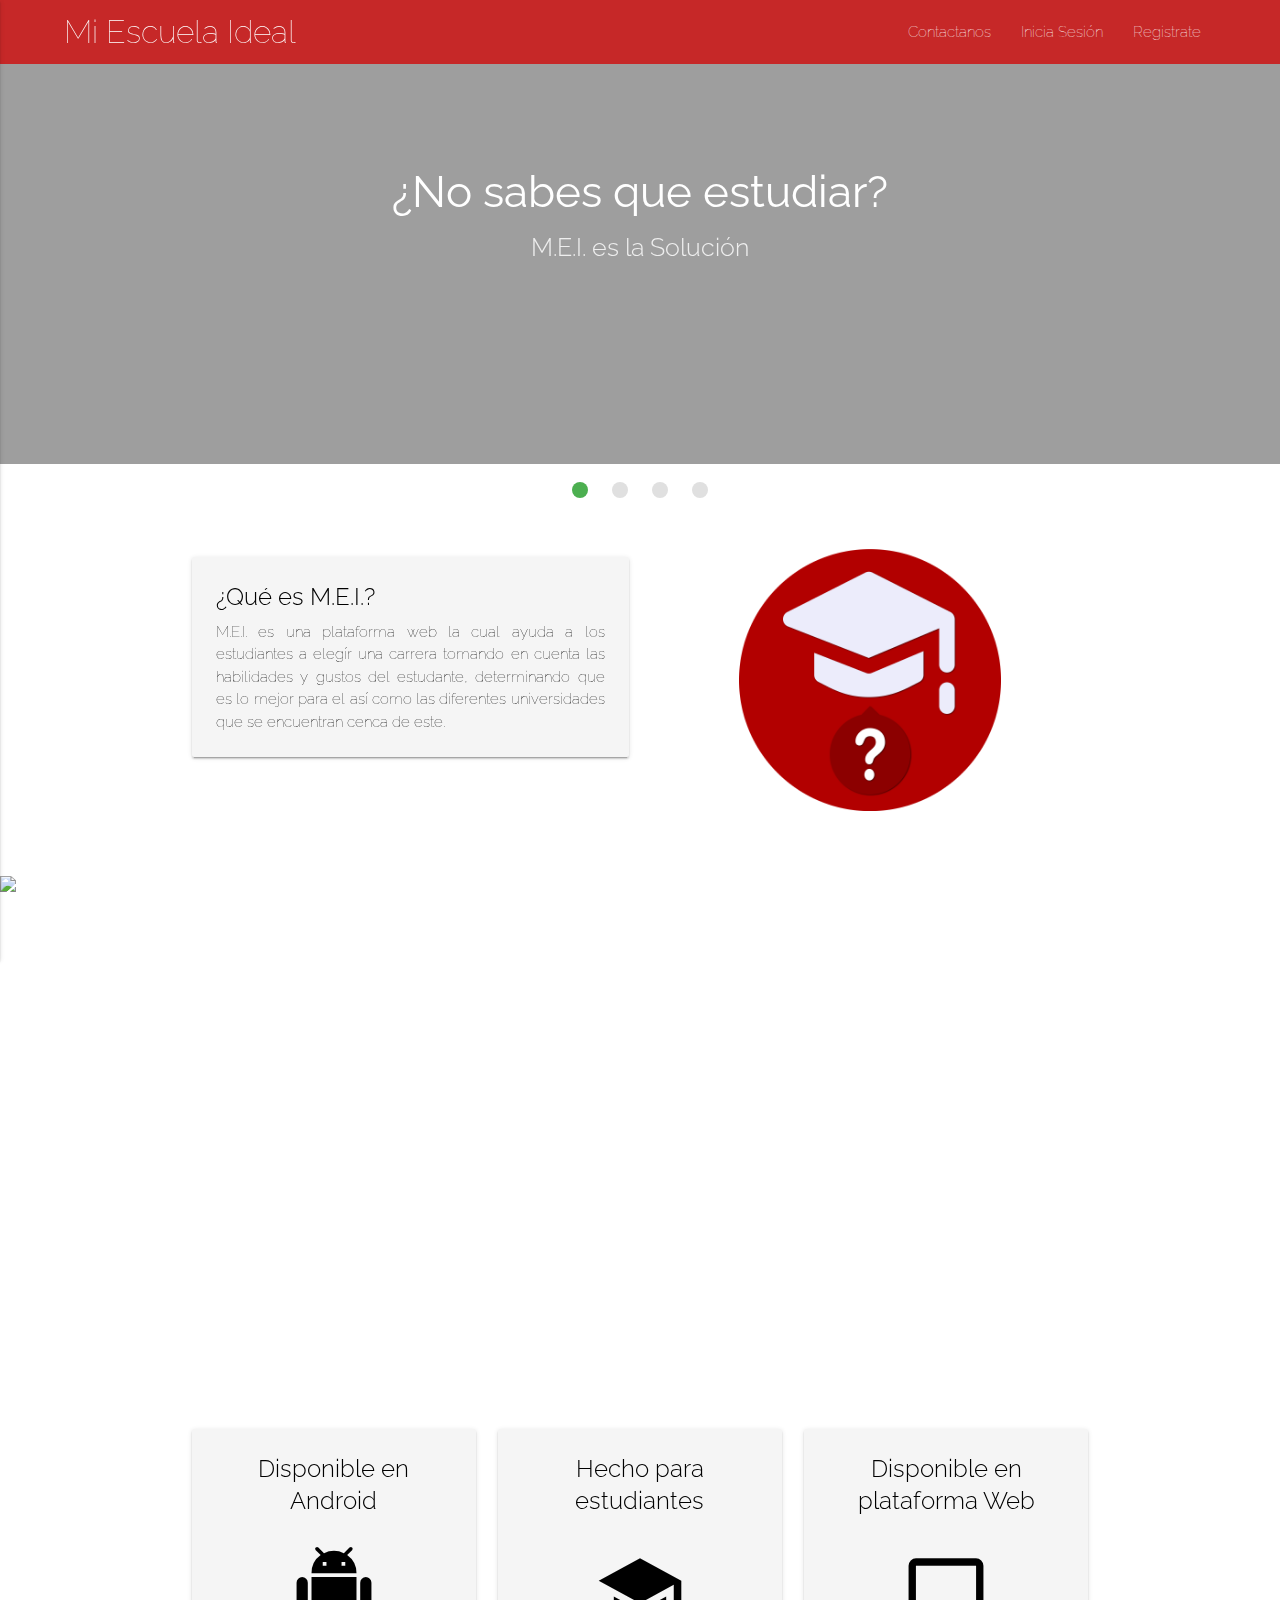
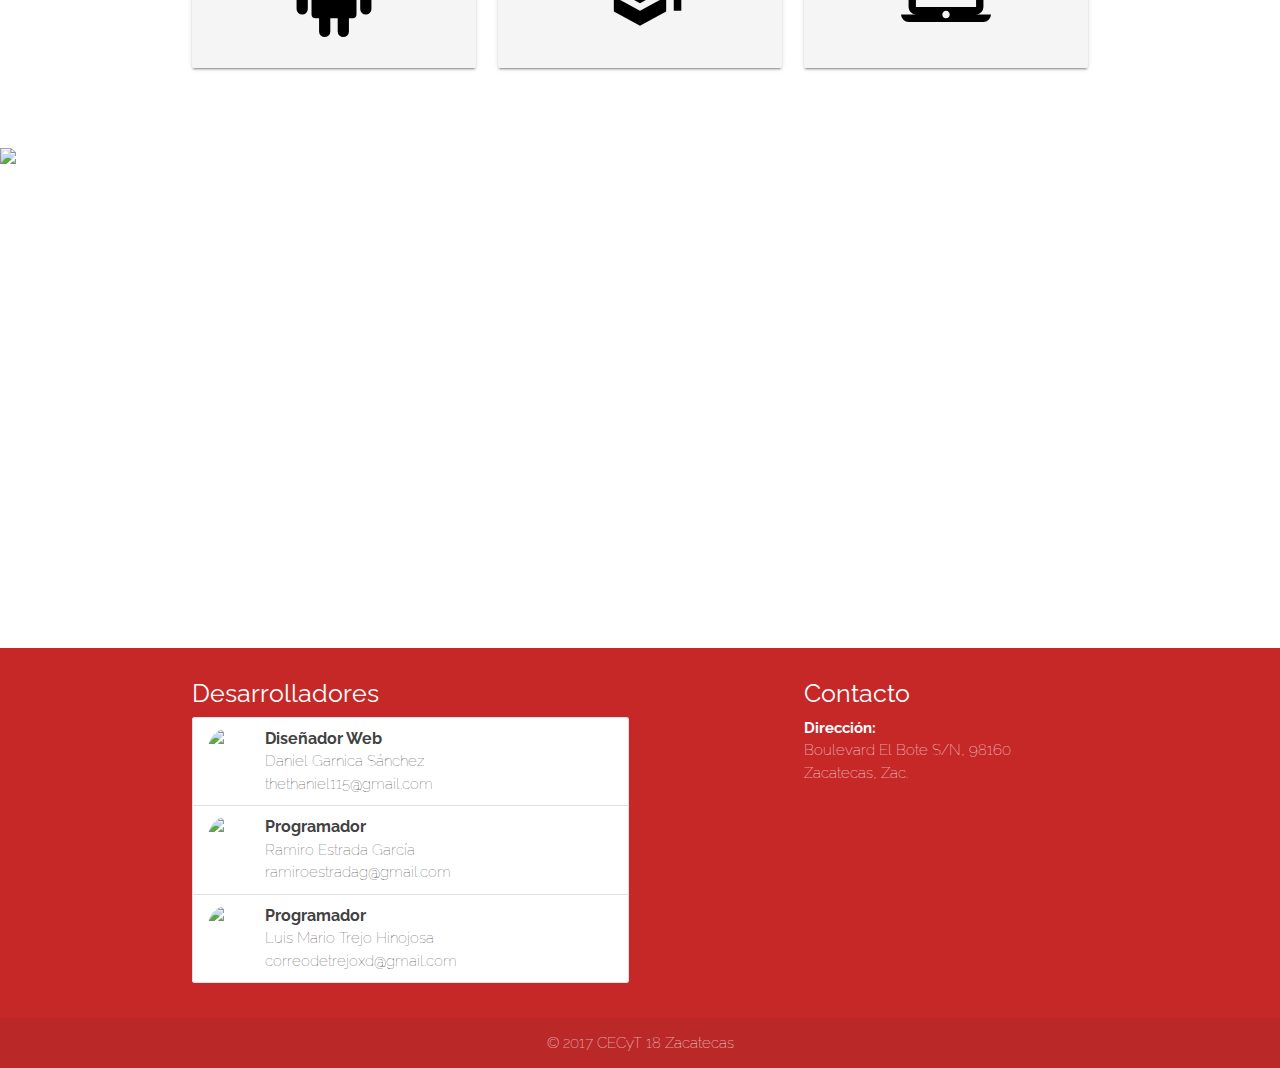
==== MEI-Master/index.html @ 79dc27df "Estructura 1.1" ====
<!DOCTYPE html>
<html>

<head>
    <!--Estilos-->
    <link rel="stylesheet" type="text/css" href="css/estilos.css">
    <!--Import Google Icon Font-->
    <link href="https://fonts.googleapis.com/icon?family=Material+Icons" rel="stylesheet">
    <link href="https://fonts.googleapis.com/css?family=Raleway" rel="stylesheet">
    <!--Import materialize.css-->
    <link type="text/css" rel="stylesheet" href="css/materialize.min.css" media="screen,projection" />
    <link href="https://fonts.googleapis.com/icon?family=Material+Icons" rel="stylesheet">

    <!--Let browser know website is optimized for mobile-->
    <meta name="viewport" content="width=device-width, initial-scale=1.0" />
    <title>Mi Escuela Ideal</title>
</head>

<body>

     <!-- MENU -->

     <nav>
        <div class="nav-wrapper red darken-3">
        <div class="container" id="div_menu">
          <a href="#!" class="brand-logo">Mi Escuela Ideal</a>
          <a href="#" data-activates="mobile-demo" class="button-collapse"><i class="material-icons">menu</i></a>
          <ul class="right hide-on-med-and-down">
              <li><a href="sass.html"> Contactanos</a></li>
              <li><a href="badges.html">Inicia Sesión </a></li>
              <li><a href="collapsible.html">Registrate</a></li>
          </ul>
          <ul class="side-nav" id="mobile-demo">
              <li><a href="sass.html">Contactanos</a></li>
              <li><a href="badges.html">Inicia Sesión</a></li>
              <li><a href="collapsible.html">Registrate</a></li>
          </ul>
        </div>
      </div>
      </nav>

    <!-- SLIDER IMGS -->

    
  <div class="slider">
        <ul class="slides">
          <li>
            <img src="https://images.unsplash.com/photo-1481627834876-b7833e8f5570?auto=format&fit=crop&w=1082&q=60&ixid=dW5zcGxhc2guY29tOzs7Ozs%3D"> <!-- random image -->
            <div class="caption center-align"><br>
              <h3>¿No sabes que estudiar?</h3>
              <h5 class="light grey-text text-lighten-3">M.E.I. es la Solución</h5>
            </div>
          </li>
          <li>
            <img src="https://images.unsplash.com/photo-1498079022511-d15614cb1c02?auto=format&fit=crop&w=1350&q=60&ixid=dW5zcGxhc2guY29tOzs7Ozs%3D"> <!-- random image -->
            <div class="caption left-align">
              <h3>Encuentra tu carrera ideal</h3>
              <h5 class="light grey-text text-lighten-3">Todo conforme a tus gustos</h5>
            </div>
          </li>
          <li>
            <img src="https://orig00.deviantart.net/b927/f/2014/279/1/8/school_classroom__late_afternoon__by_enigma_xiii-d801u9q.png"> <!-- random image -->
            <div class="caption right-align">
              <h3>Las mejores Universidades</h3>
              <h5 class="light grey-text text-lighten-3">Cerca de ti</h5>
            </div>
          </li>
          <li>
            <img src="https://images.unsplash.com/photo-1472289065668-ce650ac443d2?auto=format&fit=crop&w=1350&q=60&ixid=dW5zcGxhc2guY29tOzs7Ozs%3D"> <!-- random image -->
            <div class="caption center-align">
              <h3>Bienvenido</h3>
              <i class="large material-icons">mood</i>
            </div>
          </li>
        </ul>
      </div>

      <br><br>

      <!-- CONTENIDO -->

      <div class="container">
        <div class="row">
            <div class="col s12 m6">

              
                <div class="card grey lighten-4">
                    <div class="card-content black-text">
                      <span class="card-title">¿Qué es M.E.I.?</span>
                      <p class="" align="justify">M.E.I. es una plataforma web la cual ayuda a los estudiantes a elegír una carrera tomando en cuenta las habilidades y gustos del estudante, determinando que es lo mejor para el así como las diferentes universidades que se encuentran cenca de este.</p>
                    </div>
                  </div>
            </div>

            <div class="col s12 m6" id="div_img">
              <img src="imgs/logo1.png" alt="Mei-Logo" id="img_inicio">
            </div>
        </div>
      </div>

      <br><br>

      <div class="parallax-container">
        <div class="parallax"><img src="https://images.unsplash.com/photo-1488722796624-0aa6f1bb6399?auto=format&fit=crop&w=1350&q=60&ixid=dW5zcGxhc2guY29tOzs7Ozs%3D"></div>
      </div>

      <br><br>

      <div class="container">
        <div class="row">
            <div class="col s12 m4">
                <div class="card grey lighten-4" align="center">
                    <div class="card-content black-text" >
                      <span class="card-title">Disponible en Android</span> <br>
                      <i class="large material-icons">android</i>
                    </div>
                  </div>
            </div>
            <div class="col s12 m4">
                <div class="card grey lighten-4" align="center">
                    <div class="card-content black-text" >
                      <span class="card-title">Hecho para estudiantes</span> <br>
                      <i class="large material-icons">school</i>
                    </div>
                  </div>
            </div>
            <div class="col s12 m4">
                <div class="card grey lighten-4" align="center">
                    <div class="card-content black-text" >
                      <span class="card-title">Disponible en plataforma Web</span> <br>
                      <i class="large material-icons">laptop_mac</i>
                    </div>
                  </div>
            </div>
        </div>
      </div>

      <br><br>

      <div class="parallax-container">
        <div class="parallax"><img src="https://images.unsplash.com/photo-1427504494785-3a9ca7044f45?auto=format&fit=crop&w=1350&q=60&ixid=dW5zcGxhc2guY29tOzs7Ozs%3D"></div>
      </div>

      <footer class="page-footer red darken-3">
          <div class="container">
            <div class="row">
              <div class="col l6 s12">
                <h5 class="white-text">Desarrolladores</h5>
                

                <ul class="collection">
                    <li class="collection-item avatar">
                        <img src="https://scontent.fpbc1-1.fna.fbcdn.net/v/t1.0-9/13932920_1150654124991565_2927466632475900616_n.jpg?oh=25177d51376f16f0bc631aa8b2b98bc2&oe=5A61D539" alt="img_desarrollador" class="circle">
                        <span class="title grey-text text-darken-3"><b>Diseñador Web</b></span>
                        <p class="grey-text text-darken-3">
                           Daniel Garnica Sánchez <br>
                           thethaniel115@gmail.com
                        </p>
                      </li>

                    <li class="collection-item avatar">
                        <img src="https://scontent.fpbc1-1.fna.fbcdn.net/v/t1.0-9/15873231_1286323884757729_4393686555897294972_n.jpg?oh=0566d07095703caa8bc82ef2913d31e9&oe=5AAB07D1" alt="img_desarrollador" class="circle">
                        <span class="title grey-text text-darken-3"><b>Programador</b></span>
                        <p class="grey-text text-darken-3">
                           Ramiro Estrada García <br>
                           ramiroestradag@gmail.com
                        </p>
                      </li>

                      <li class="collection-item avatar">
                          <img src="https://scontent.fpbc1-1.fna.fbcdn.net/v/t1.0-9/17022444_1079188798860007_1580081589208064496_n.jpg?oh=ead07a1edbdae15aaeff8e404943b0e9&oe=5AA87F9F" alt="img_desarrollador" class="circle">
                          <span class="title grey-text text-darken-3"><b>Programador</b></span>
                          <p class="grey-text text-darken-3">
                             Luis Mario Trejo Hinojosa <br>
                             correodetrejoxd@gmail.com
                          </p>
                        </li>
                  </ul>

                <ul></ul>
              </div>
              <div class="col l4 offset-l2 s12">
                <h5 class="white-text">Contacto</h5>
                <ul>
                  <p class="white-text">
                    <b>Dirección:</b><br>
                    Boulevard El Bote S/N, 98160 Zacatecas, Zac.
                  </p>
                </ul>

                <div id="map"></div>

              </div>
            </div>
          </div>
          <div class="footer-copyright">
            <div class="container" align="center">
              <p class="white-text"> © 2017 CECyT 18 Zacatecas</p>
            </div>
          </div>
        </footer>

    <!--Import jQuery before materialize.js-->
    <script type="text/javascript" src="https://code.jquery.com/jquery-3.2.1.min.js"></script>
    <script type="text/javascript" src="js/materialize.min.js"></script>
    <script>
      $(document).ready(function(){
      $('.slider').slider();
      });
    </script>
    <script>$(".button-collapse").sideNav();</script>
    <script>
      $(document).ready(function(){
      $('.parallax').parallax();
      });
    </script>

    <!-- SCRIPT GOOGLE MAPS -->
    <script>
        function initMap() {
          var uluru = {lat:  22.783898, lng: -102.617015}; 
          var map = new google.maps.Map(document.getElementById('map'), {
            zoom: 17,
            center: uluru
          });
          var marker = new google.maps.Marker({
            position: uluru,
            map: map
          });
        }
      </script>
      <script async defer
      src="https://maps.googleapis.com/maps/api/js?key=AIzaSyDZfDEE62mg_IxJAJctQtb7d0nUkHH1Bvo&callback=initMap">
      </script>

    <!-- AIzaSyDZfDEE62mg_IxJAJctQtb7d0nUkHH1Bvo -->
    
</body>

</html>
---- MEI-Master/css/estilos.css ----
*{
	margin: 0px;
	padding: 0px;
	font-family: 'Raleway', sans-serif;
	font-weight: lighter;
	box-sizing: border-box;
}

#map {
	height: 200px;
	width: 100%;
   }

#img_inicio {
	width: 60%;
	display: block;
	margin-left: auto;
	margin-right: auto;
}

#div_menu {
	width: 90%;
}
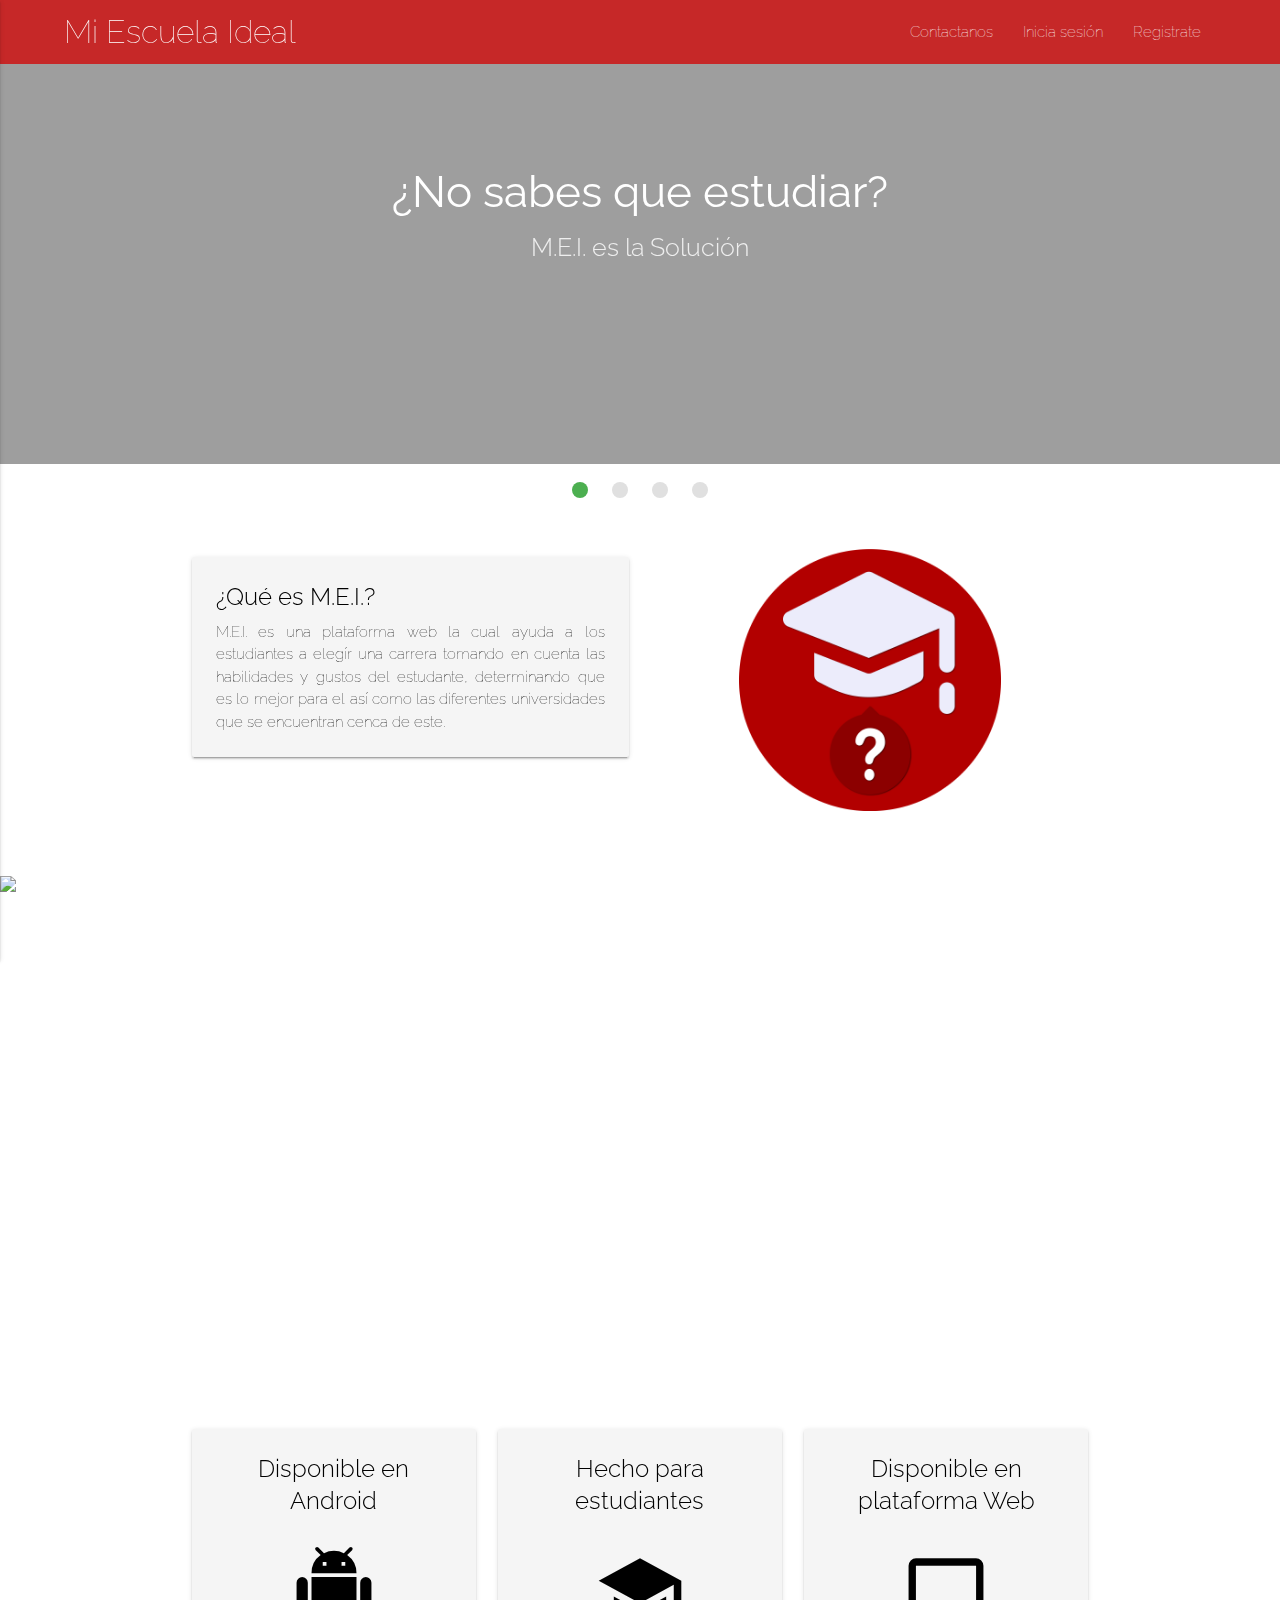
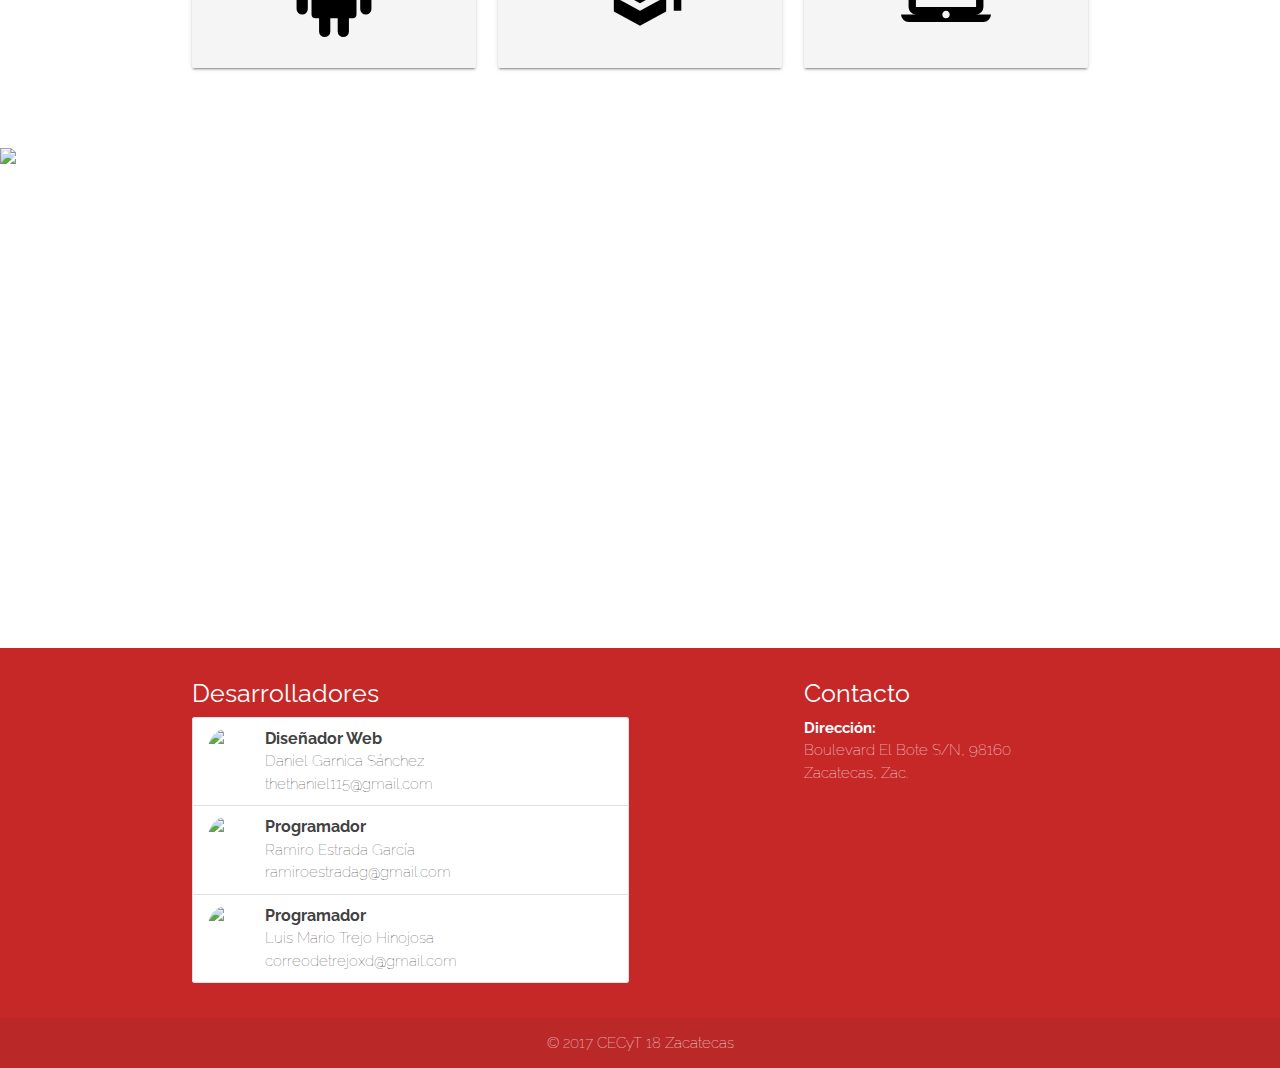
==== commit 1f0563d3: "Cambios pequeños" ====
--- a/MEI-Master/index.html
+++ b/MEI-Master/index.html
@@ -10,6 +10,7 @@
     <!--Import materialize.css-->
     <link type="text/css" rel="stylesheet" href="css/materialize.min.css" media="screen,projection" />
     <link href="https://fonts.googleapis.com/icon?family=Material+Icons" rel="stylesheet">
+    <meta charset="utf-8">
 
     <!--Let browser know website is optimized for mobile-->
     <meta name="viewport" content="width=device-width, initial-scale=1.0" />
@@ -26,14 +27,14 @@
           <a href="#!" class="brand-logo">Mi Escuela Ideal</a>
           <a href="#" data-activates="mobile-demo" class="button-collapse"><i class="material-icons">menu</i></a>
           <ul class="right hide-on-med-and-down">
-              <li><a href="sass.html"> Contactanos</a></li>
-              <li><a href="badges.html">Inicia Sesión </a></li>
-              <li><a href="collapsible.html">Registrate</a></li>
+              <li><a href="#"> Contactanos</a></li>
+              <li><a href="login.php">Inicia sesión </a></li>
+              <li><a href="signin.php">Registrate</a></li>
           </ul>
           <ul class="side-nav" id="mobile-demo">
-              <li><a href="sass.html">Contactanos</a></li>
-              <li><a href="badges.html">Inicia Sesión</a></li>
-              <li><a href="collapsible.html">Registrate</a></li>
+              <li><a href="#"> Contactanos</a></li>
+              <li><a href="login.php">Inicia sesión </a></li>
+              <li><a href="signin.php">Registrate</a></li>
           </ul>
         </div>
       </div>
@@ -233,7 +234,8 @@
       src="https://maps.googleapis.com/maps/api/js?key=AIzaSyDZfDEE62mg_IxJAJctQtb7d0nUkHH1Bvo&callback=initMap">
       </script>
 
-    <!-- AIzaSyDZfDEE62mg_IxJAJctQtb7d0nUkHH1Bvo -->
+    <!-- CLAVE GOOGLE MAPS API// AIzaSyDZfDEE62mg_IxJAJctQtb7d0nUkHH1Bvo -->
+    <!-- PRUEBA VSCODE 3.0 -->
     
 </body>
 
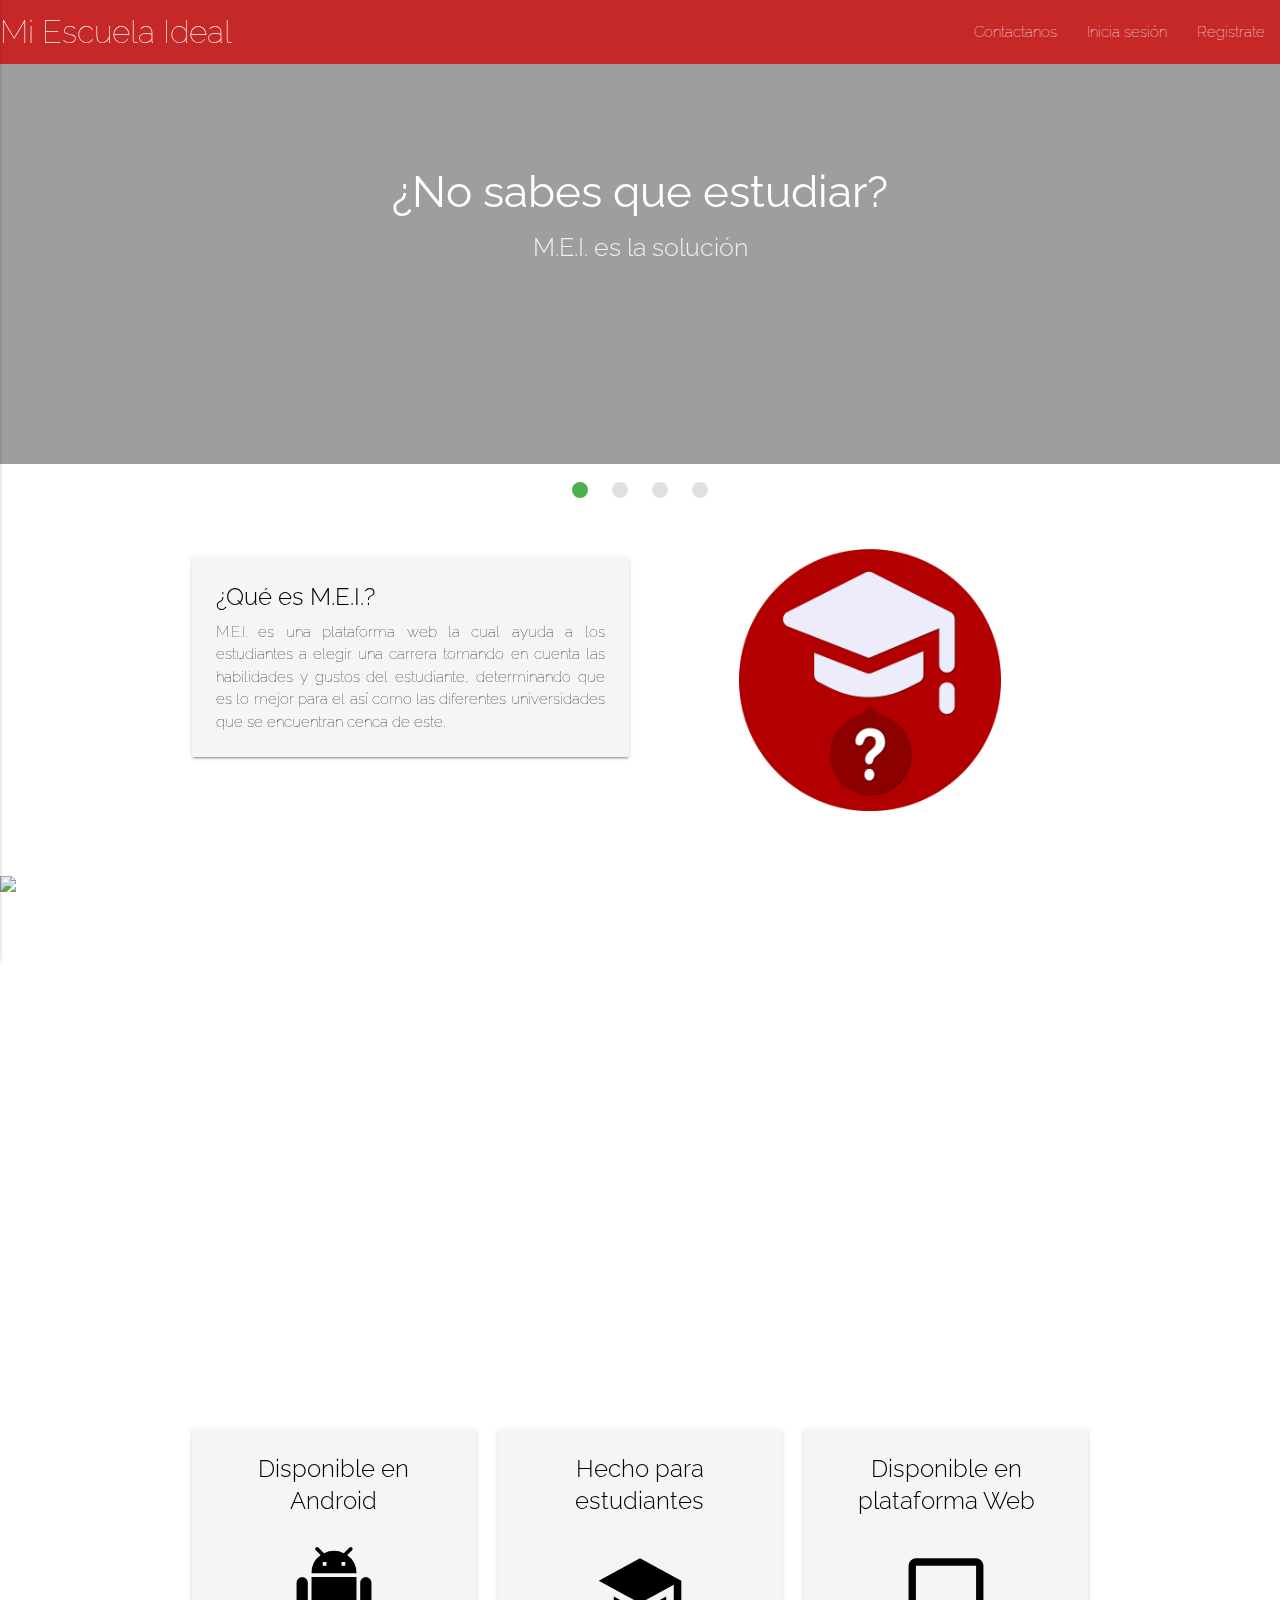
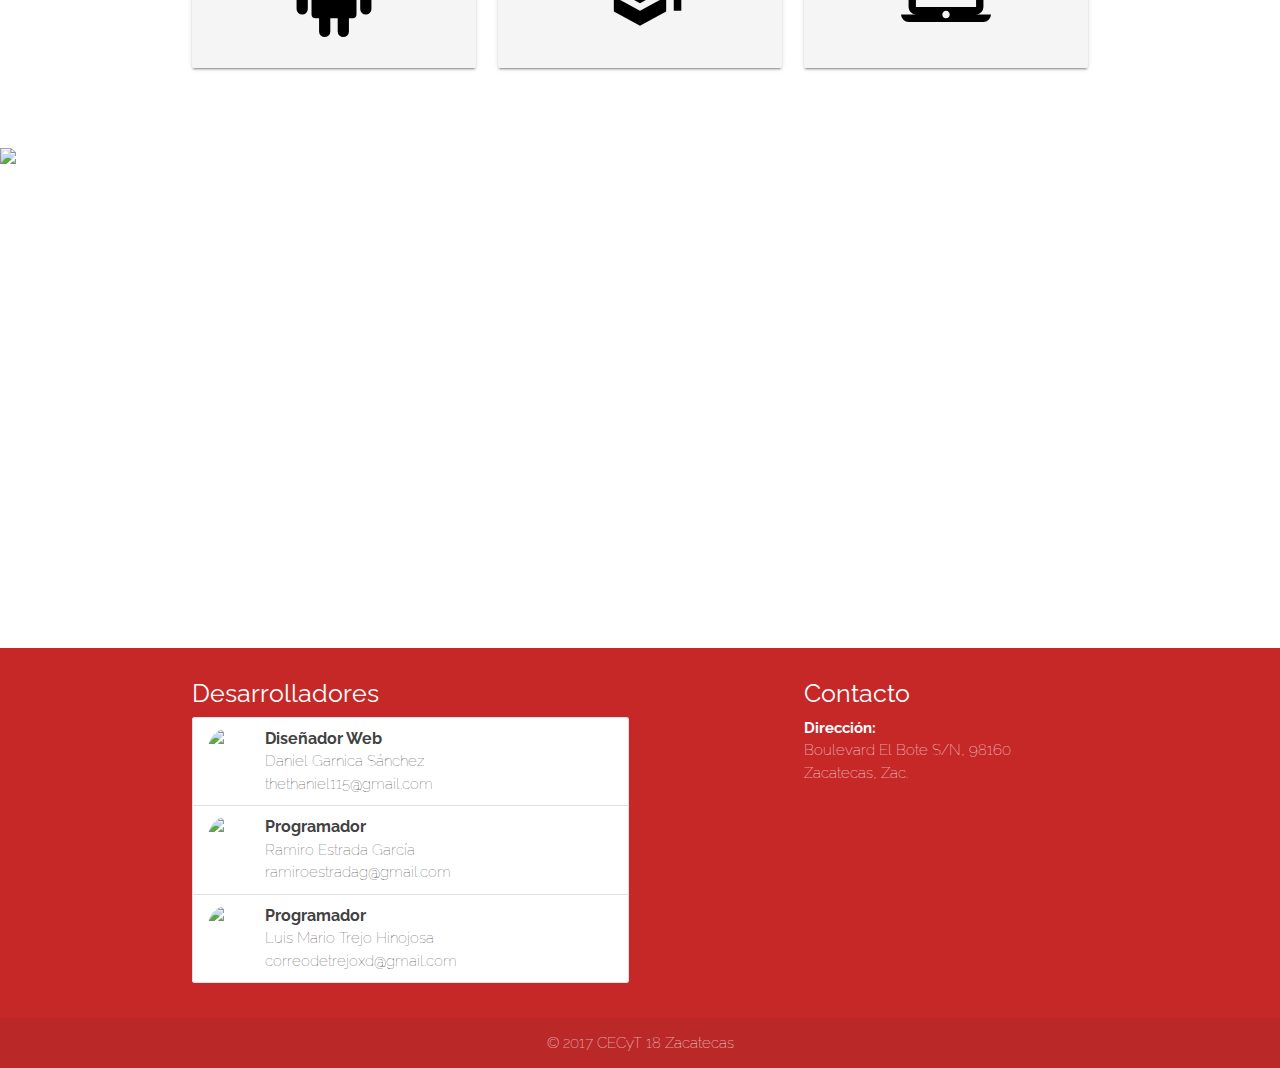
==== commit eb72dfa8: "Cambio de img" ====
--- a/MEI-Master/index.html
+++ b/MEI-Master/index.html
@@ -2,224 +2,264 @@
 <html>
 
 <head>
-    <!--Estilos-->
-    <link rel="stylesheet" type="text/css" href="css/estilos.css">
-    <!--Import Google Icon Font-->
-    <link href="https://fonts.googleapis.com/icon?family=Material+Icons" rel="stylesheet">
-    <link href="https://fonts.googleapis.com/css?family=Raleway" rel="stylesheet">
-    <!--Import materialize.css-->
-    <link type="text/css" rel="stylesheet" href="css/materialize.min.css" media="screen,projection" />
-    <link href="https://fonts.googleapis.com/icon?family=Material+Icons" rel="stylesheet">
-    <meta charset="utf-8">
-
-    <!--Let browser know website is optimized for mobile-->
-    <meta name="viewport" content="width=device-width, initial-scale=1.0" />
-    <title>Mi Escuela Ideal</title>
+  <!--Estilos-->
+  <link rel="stylesheet" type="text/css" href="css/estilos.css">
+  <!--Import Google Icon Font-->
+  <link href="https://fonts.googleapis.com/icon?family=Material+Icons" rel="stylesheet">
+  <link href="https://fonts.googleapis.com/css?family=Raleway" rel="stylesheet">
+  <!--Import materialize.css-->
+  <link type="text/css" rel="stylesheet" href="css/materialize.min.css" media="screen,projection" />
+  <link href="https://fonts.googleapis.com/icon?family=Material+Icons" rel="stylesheet">
+  <meta charset="utf-8">
+
+  <!--Let browser know website is optimized for mobile-->
+  <meta name="viewport" content="width=device-width, initial-scale=1.0" />
+  <title>Mi Escuela Ideal</title>
 </head>
 
 <body>
 
-     <!-- MENU -->
-
-     <nav>
-        <div class="nav-wrapper red darken-3">
-        <div class="container" id="div_menu">
-          <a href="#!" class="brand-logo">Mi Escuela Ideal</a>
-          <a href="#" data-activates="mobile-demo" class="button-collapse"><i class="material-icons">menu</i></a>
-          <ul class="right hide-on-med-and-down">
-              <li><a href="#"> Contactanos</a></li>
-              <li><a href="login.php">Inicia sesión </a></li>
-              <li><a href="signin.php">Registrate</a></li>
+  <!-- MENU -->
+  <nav>
+    <div class="nav-wrapper red darken-3">
+      <div class="container" id="div_menu">
+        <a href="#!" class="brand-logo">Mi Escuela Ideal</a>
+        <a href="#" data-activates="mobile-demo" class="button-collapse">
+          <i class="material-icons">menu</i>
+        </a>
+        <ul class="right hide-on-med-and-down">
+          <li>
+            <a href="#"> Contactanos</a>
+          </li>
+          <li>
+            <a href="login.php">Inicia sesión </a>
+          </li>
+          <li>
+            <a href="signin.php">Registrate</a>
+          </li>
+        </ul>
+        <ul class="side-nav" id="mobile-demo">
+          <li>
+            <a href="#"> Contactanos</a>
+          </li>
+          <li>
+            <a href="login.php">Inicia sesión </a>
+          </li>
+          <li>
+            <a href="signin.php">Registrate</a>
+          </li>
+        </ul>
+      </div>
+    </div>
+  </nav>
+
+  <!-- SLIDER IMGS -->
+
+
+  <div class="slider">
+    <ul class="slides">
+      <li>
+        <img src="https://images.unsplash.com/photo-1481627834876-b7833e8f5570?auto=format&fit=crop&w=1082&q=60&ixid=dW5zcGxhc2guY29tOzs7Ozs%3D">
+        <!-- random image -->
+        <div class="caption center-align">
+          <br>
+          <h3>¿No sabes que estudiar?</h3>
+          <h5 class="light grey-text text-lighten-3">M.E.I. es la solución</h5>
+        </div>
+      </li>
+      <li>
+        <img src="https://images.unsplash.com/photo-1498079022511-d15614cb1c02?auto=format&fit=crop&w=1350&q=60&ixid=dW5zcGxhc2guY29tOzs7Ozs%3D">
+        <!-- random image -->
+        <div class="caption left-align">
+          <h3>Encuentra tu carrera ideal</h3>
+          <h5 class="light grey-text text-lighten-3">Todo conforme a tus gustos</h5>
+        </div>
+      </li>
+      <li>
+        <img src="https://orig00.deviantart.net/b927/f/2014/279/1/8/school_classroom__late_afternoon__by_enigma_xiii-d801u9q.png">
+        <!-- random image -->
+        <div class="caption right-align">
+          <h3>Las mejores universidades</h3>
+          <h5 class="light grey-text text-lighten-3">Cerca de ti</h5>
+        </div>
+      </li>
+      <li>
+        <img src="https://images.unsplash.com/photo-1472289065668-ce650ac443d2?auto=format&fit=crop&w=1350&q=60&ixid=dW5zcGxhc2guY29tOzs7Ozs%3D">
+        <!-- random image -->
+        <div class="caption center-align">
+          <h3>Bienvenido</h3>
+          <i class="large material-icons">mood</i>
+        </div>
+      </li>
+    </ul>
+  </div>
+
+  <br>
+  <br>
+
+  <!-- CONTENIDO -->
+
+  <div class="container">
+    <div class="row">
+      <div class="col s12 m6">
+
+
+        <div class="card grey lighten-4">
+          <div class="card-content black-text">
+            <span class="card-title">¿Qué es M.E.I.?</span>
+            <p class="" align="justify">M.E.I. es una plataforma web la cual ayuda a los estudiantes a elegir una carrera tomando en cuenta las habilidades
+              y gustos del estudiante, determinando que es lo mejor para el así como las diferentes universidades que se encuentran
+              cenca de este.</p>
+          </div>
+        </div>
+      </div>
+
+      <div class="col s12 m6" id="div_img">
+        <img src="imgs/logo1.png" alt="Mei-Logo" id="img_inicio">
+      </div>
+    </div>
+  </div>
+
+  <br>
+  <br>
+
+  <div class="parallax-container">
+    <div class="parallax">
+      <img src="https://images.unsplash.com/photo-1488722796624-0aa6f1bb6399?auto=format&fit=crop&w=1350&q=60&ixid=dW5zcGxhc2guY29tOzs7Ozs%3D">
+    </div>
+  </div>
+
+  <br>
+  <br>
+
+  <div class="container">
+    <div class="row">
+      <div class="col s12 m4">
+        <div class="card grey lighten-4" align="center">
+          <div class="card-content black-text">
+            <span class="card-title">Disponible en Android</span>
+            <br>
+            <i class="large material-icons">android</i>
+          </div>
+        </div>
+      </div>
+      <div class="col s12 m4">
+        <div class="card grey lighten-4" align="center">
+          <div class="card-content black-text">
+            <span class="card-title">Hecho para estudiantes</span>
+            <br>
+            <i class="large material-icons">school</i>
+          </div>
+        </div>
+      </div>
+      <div class="col s12 m4">
+        <div class="card grey lighten-4" align="center">
+          <div class="card-content black-text">
+            <span class="card-title">Disponible en plataforma Web</span>
+            <br>
+            <i class="large material-icons">laptop_mac</i>
+          </div>
+        </div>
+      </div>
+    </div>
+  </div>
+
+  <br>
+  <br>
+
+  <div class="parallax-container">
+    <div class="parallax">
+      <img src="https://images.unsplash.com/photo-1427504494785-3a9ca7044f45?auto=format&fit=crop&w=1350&q=60&ixid=dW5zcGxhc2guY29tOzs7Ozs%3D">
+    </div>
+  </div>
+
+  <footer class="page-footer red darken-3">
+    <div class="container">
+      <div class="row">
+        <div class="col l6 s12">
+          <h5 class="white-text">Desarrolladores</h5>
+
+
+          <ul class="collection">
+            <li class="collection-item avatar">
+              <img src="https://scontent.fpbc1-2.fna.fbcdn.net/v/t1.0-9/25289651_1626428604080779_1248087957595039335_n.jpg?oh=9f8a2278ddde0d009d70702a71a99381&oe=5B084138"
+                alt="img_desarrollador" class="circle">
+              <span class="title grey-text text-darken-3">
+                <b>Diseñador Web</b>
+              </span>
+              <p class="grey-text text-darken-3">
+                Daniel Garnica Sánchez
+                <br> thethaniel115@gmail.com
+              </p>
+            </li>
+
+            <li class="collection-item avatar">
+              <img src="https://scontent.fpbc1-1.fna.fbcdn.net/v/t1.0-9/15873231_1286323884757729_4393686555897294972_n.jpg?oh=0566d07095703caa8bc82ef2913d31e9&oe=5AAB07D1"
+                alt="img_desarrollador" class="circle">
+              <span class="title grey-text text-darken-3">
+                <b>Programador</b>
+              </span>
+              <p class="grey-text text-darken-3">
+                Ramiro Estrada García
+                <br> ramiroestradag@gmail.com
+              </p>
+            </li>
+
+            <li class="collection-item avatar">
+              <img src="https://scontent.fpbc1-1.fna.fbcdn.net/v/t1.0-9/17022444_1079188798860007_1580081589208064496_n.jpg?oh=ead07a1edbdae15aaeff8e404943b0e9&oe=5AA87F9F"
+                alt="img_desarrollador" class="circle">
+              <span class="title grey-text text-darken-3">
+                <b>Programador</b>
+              </span>
+              <p class="grey-text text-darken-3">
+                Luis Mario Trejo Hinojosa
+                <br> correodetrejoxd@gmail.com
+              </p>
+            </li>
           </ul>
-          <ul class="side-nav" id="mobile-demo">
-              <li><a href="#"> Contactanos</a></li>
-              <li><a href="login.php">Inicia sesión </a></li>
-              <li><a href="signin.php">Registrate</a></li>
+
+          <ul></ul>
+        </div>
+        <div class="col l4 offset-l2 s12">
+          <h5 class="white-text">Contacto</h5>
+          <ul>
+            <p class="white-text">
+              <b>Dirección:</b>
+              <br> Boulevard El Bote S/N, 98160 Zacatecas, Zac.
+            </p>
           </ul>
-        </div>
-      </div>
-      </nav>
-
-    <!-- SLIDER IMGS -->
-
-    
-  <div class="slider">
-        <ul class="slides">
-          <li>
-            <img src="https://images.unsplash.com/photo-1481627834876-b7833e8f5570?auto=format&fit=crop&w=1082&q=60&ixid=dW5zcGxhc2guY29tOzs7Ozs%3D"> <!-- random image -->
-            <div class="caption center-align"><br>
-              <h3>¿No sabes que estudiar?</h3>
-              <h5 class="light grey-text text-lighten-3">M.E.I. es la Solución</h5>
-            </div>
-          </li>
-          <li>
-            <img src="https://images.unsplash.com/photo-1498079022511-d15614cb1c02?auto=format&fit=crop&w=1350&q=60&ixid=dW5zcGxhc2guY29tOzs7Ozs%3D"> <!-- random image -->
-            <div class="caption left-align">
-              <h3>Encuentra tu carrera ideal</h3>
-              <h5 class="light grey-text text-lighten-3">Todo conforme a tus gustos</h5>
-            </div>
-          </li>
-          <li>
-            <img src="https://orig00.deviantart.net/b927/f/2014/279/1/8/school_classroom__late_afternoon__by_enigma_xiii-d801u9q.png"> <!-- random image -->
-            <div class="caption right-align">
-              <h3>Las mejores Universidades</h3>
-              <h5 class="light grey-text text-lighten-3">Cerca de ti</h5>
-            </div>
-          </li>
-          <li>
-            <img src="https://images.unsplash.com/photo-1472289065668-ce650ac443d2?auto=format&fit=crop&w=1350&q=60&ixid=dW5zcGxhc2guY29tOzs7Ozs%3D"> <!-- random image -->
-            <div class="caption center-align">
-              <h3>Bienvenido</h3>
-              <i class="large material-icons">mood</i>
-            </div>
-          </li>
-        </ul>
-      </div>
-
-      <br><br>
-
-      <!-- CONTENIDO -->
-
-      <div class="container">
-        <div class="row">
-            <div class="col s12 m6">
-
-              
-                <div class="card grey lighten-4">
-                    <div class="card-content black-text">
-                      <span class="card-title">¿Qué es M.E.I.?</span>
-                      <p class="" align="justify">M.E.I. es una plataforma web la cual ayuda a los estudiantes a elegír una carrera tomando en cuenta las habilidades y gustos del estudante, determinando que es lo mejor para el así como las diferentes universidades que se encuentran cenca de este.</p>
-                    </div>
-                  </div>
-            </div>
-
-            <div class="col s12 m6" id="div_img">
-              <img src="imgs/logo1.png" alt="Mei-Logo" id="img_inicio">
-            </div>
-        </div>
-      </div>
-
-      <br><br>
-
-      <div class="parallax-container">
-        <div class="parallax"><img src="https://images.unsplash.com/photo-1488722796624-0aa6f1bb6399?auto=format&fit=crop&w=1350&q=60&ixid=dW5zcGxhc2guY29tOzs7Ozs%3D"></div>
-      </div>
-
-      <br><br>
-
-      <div class="container">
-        <div class="row">
-            <div class="col s12 m4">
-                <div class="card grey lighten-4" align="center">
-                    <div class="card-content black-text" >
-                      <span class="card-title">Disponible en Android</span> <br>
-                      <i class="large material-icons">android</i>
-                    </div>
-                  </div>
-            </div>
-            <div class="col s12 m4">
-                <div class="card grey lighten-4" align="center">
-                    <div class="card-content black-text" >
-                      <span class="card-title">Hecho para estudiantes</span> <br>
-                      <i class="large material-icons">school</i>
-                    </div>
-                  </div>
-            </div>
-            <div class="col s12 m4">
-                <div class="card grey lighten-4" align="center">
-                    <div class="card-content black-text" >
-                      <span class="card-title">Disponible en plataforma Web</span> <br>
-                      <i class="large material-icons">laptop_mac</i>
-                    </div>
-                  </div>
-            </div>
-        </div>
-      </div>
-
-      <br><br>
-
-      <div class="parallax-container">
-        <div class="parallax"><img src="https://images.unsplash.com/photo-1427504494785-3a9ca7044f45?auto=format&fit=crop&w=1350&q=60&ixid=dW5zcGxhc2guY29tOzs7Ozs%3D"></div>
-      </div>
-
-      <footer class="page-footer red darken-3">
-          <div class="container">
-            <div class="row">
-              <div class="col l6 s12">
-                <h5 class="white-text">Desarrolladores</h5>
-                
-
-                <ul class="collection">
-                    <li class="collection-item avatar">
-                        <img src="https://scontent.fpbc1-1.fna.fbcdn.net/v/t1.0-9/13932920_1150654124991565_2927466632475900616_n.jpg?oh=25177d51376f16f0bc631aa8b2b98bc2&oe=5A61D539" alt="img_desarrollador" class="circle">
-                        <span class="title grey-text text-darken-3"><b>Diseñador Web</b></span>
-                        <p class="grey-text text-darken-3">
-                           Daniel Garnica Sánchez <br>
-                           thethaniel115@gmail.com
-                        </p>
-                      </li>
-
-                    <li class="collection-item avatar">
-                        <img src="https://scontent.fpbc1-1.fna.fbcdn.net/v/t1.0-9/15873231_1286323884757729_4393686555897294972_n.jpg?oh=0566d07095703caa8bc82ef2913d31e9&oe=5AAB07D1" alt="img_desarrollador" class="circle">
-                        <span class="title grey-text text-darken-3"><b>Programador</b></span>
-                        <p class="grey-text text-darken-3">
-                           Ramiro Estrada García <br>
-                           ramiroestradag@gmail.com
-                        </p>
-                      </li>
-
-                      <li class="collection-item avatar">
-                          <img src="https://scontent.fpbc1-1.fna.fbcdn.net/v/t1.0-9/17022444_1079188798860007_1580081589208064496_n.jpg?oh=ead07a1edbdae15aaeff8e404943b0e9&oe=5AA87F9F" alt="img_desarrollador" class="circle">
-                          <span class="title grey-text text-darken-3"><b>Programador</b></span>
-                          <p class="grey-text text-darken-3">
-                             Luis Mario Trejo Hinojosa <br>
-                             correodetrejoxd@gmail.com
-                          </p>
-                        </li>
-                  </ul>
-
-                <ul></ul>
-              </div>
-              <div class="col l4 offset-l2 s12">
-                <h5 class="white-text">Contacto</h5>
-                <ul>
-                  <p class="white-text">
-                    <b>Dirección:</b><br>
-                    Boulevard El Bote S/N, 98160 Zacatecas, Zac.
-                  </p>
-                </ul>
-
-                <div id="map"></div>
-
-              </div>
-            </div>
-          </div>
-          <div class="footer-copyright">
-            <div class="container" align="center">
-              <p class="white-text"> © 2017 CECyT 18 Zacatecas</p>
-            </div>
-          </div>
-        </footer>
-
-    <!--Import jQuery before materialize.js-->
-    <script type="text/javascript" src="https://code.jquery.com/jquery-3.2.1.min.js"></script>
-    <script type="text/javascript" src="js/materialize.min.js"></script>
-    <script>
-      $(document).ready(function(){
+
+          <div id="map"></div>
+
+        </div>
+      </div>
+    </div>
+    <div class="footer-copyright">
+      <div class="container" align="center">
+        <p class="white-text"> © 2017 CECyT 18 Zacatecas</p>
+      </div>
+    </div>
+  </footer>
+
+  <!--Import jQuery before materialize.js-->
+  <script type="text/javascript" src="https://code.jquery.com/jquery-3.2.1.min.js"></script>
+  <script type="text/javascript" src="js/materialize.min.js"></script>
+  <script>
+    $(document).ready(function () {
       $('.slider').slider();
-      });
-    </script>
-    <script>$(".button-collapse").sideNav();</script>
-    <script>
-      $(document).ready(function(){
-      $('.parallax').parallax();
-      });
-    </script>
-
-    <!-- SCRIPT GOOGLE MAPS -->
-    <script>
+    });
+  </script>
+  <script>$(".button-collapse").sideNav();</script>
+  <script>
+          $(document).ready(function () {
+            $('.parallax').parallax();
+          });
+  </script>
+
+  <!-- SCRIPT GOOGLE MAPS -->
+  <script>
         function initMap() {
-          var uluru = {lat:  22.783898, lng: -102.617015}; 
+          var uluru = { lat: 22.783898, lng: -102.617015 };
           var map = new google.maps.Map(document.getElementById('map'), {
             zoom: 17,
             center: uluru
@@ -229,14 +269,9 @@
             map: map
           });
         }
-      </script>
-      <script async defer
-      src="https://maps.googleapis.com/maps/api/js?key=AIzaSyDZfDEE62mg_IxJAJctQtb7d0nUkHH1Bvo&callback=initMap">
-      </script>
-
-    <!-- CLAVE GOOGLE MAPS API// AIzaSyDZfDEE62mg_IxJAJctQtb7d0nUkHH1Bvo -->
-    <!-- PRUEBA VSCODE 3.0 -->
-    
+  </script>
+  <script async defer src="https://maps.googleapis.com/maps/api/js?key=AIzaSyDZfDEE62mg_IxJAJctQtb7d0nUkHH1Bvo&callback=initMap"></script>
+  <!-- CLAVE GOOGLE MAPS API// AIzaSyDZfDEE62mg_IxJAJctQtb7d0nUkHH1Bvo -->
 </body>
 
-</html>
+</html>--- a/MEI-Master/css/estilos.css
+++ b/MEI-Master/css/estilos.css
@@ -21,3 +21,23 @@
 #div_menu {
 	width: 90%;
 }
+
+.carrera_img{
+	width: 100%;
+	height: auto;
+}
+
+.reco_foto{
+	min-height:11.3rem !important;
+	background-size: auto 100% !important;
+}
+
+@media screen and (min-width: 300px) {
+	.reco_foto{
+		min-height:11.3rem !important;
+		background-size: 100% auto !important;
+	}
+	#div_menu {
+		width: 100%;
+	}
+}
